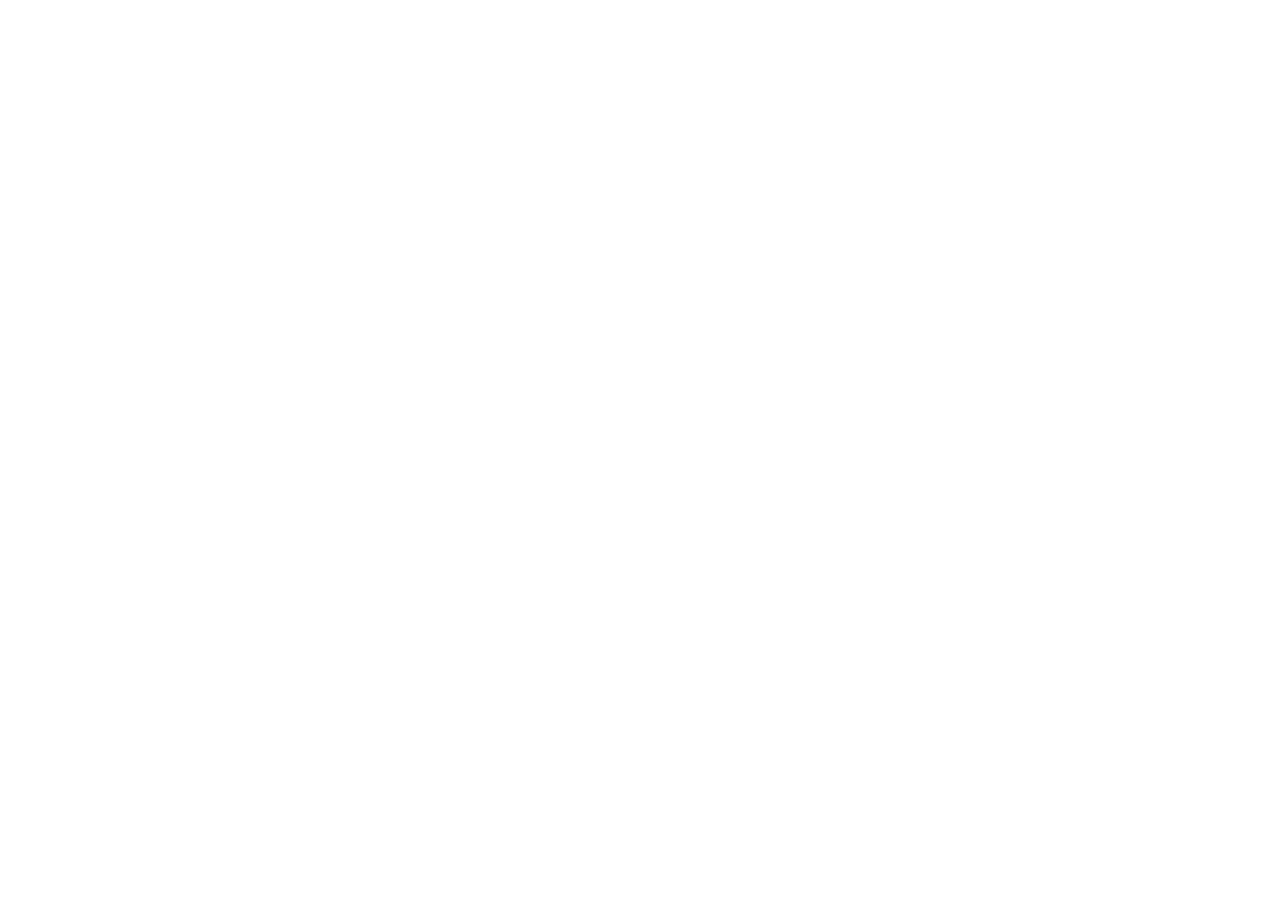
==== login.html @ cdf67218 "Adicionando as páginas iniciais: home e login" ====
<!DOCTYPE html>
<html lang="pt-br">
    <head>
        <meta charset="UTF-8">
        <meta http-equiv="X-UA-Compatible" content="IE=edge">
        <meta name="viewport" content="width=device-width, initial-scale=1">
        <title>HealthPets - Login</title>
        <!-- Bootstrap -->
        <link rel="stylesheet" href="https://cdn.jsdelivr.net/npm/bootstrap@5.0.2/dist/css/bootstrap.min.css" >
        <!-- Nosso Estilo -->
        <link rel="stylesheet" href="style.css">
    </head>
    <body>
        <!-- Conteúdo principal -->
        <main></main>

        <!-- Bootstrap Bundle com Popper -->
        <script src="https://cdn.jsdelivr.net/npm/bootstrap@5.0.2/dist/js/bootstrap.bundle.min.js" integrity="sha384-MrcW6ZMFYlzcLA8Nl+NtUVF0sA7MsXsP1UyJoMp4YLEuNSfAP+JcXn/tWtIaxVXM" crossorigin="anonymous"></script>
    </body>
</html>
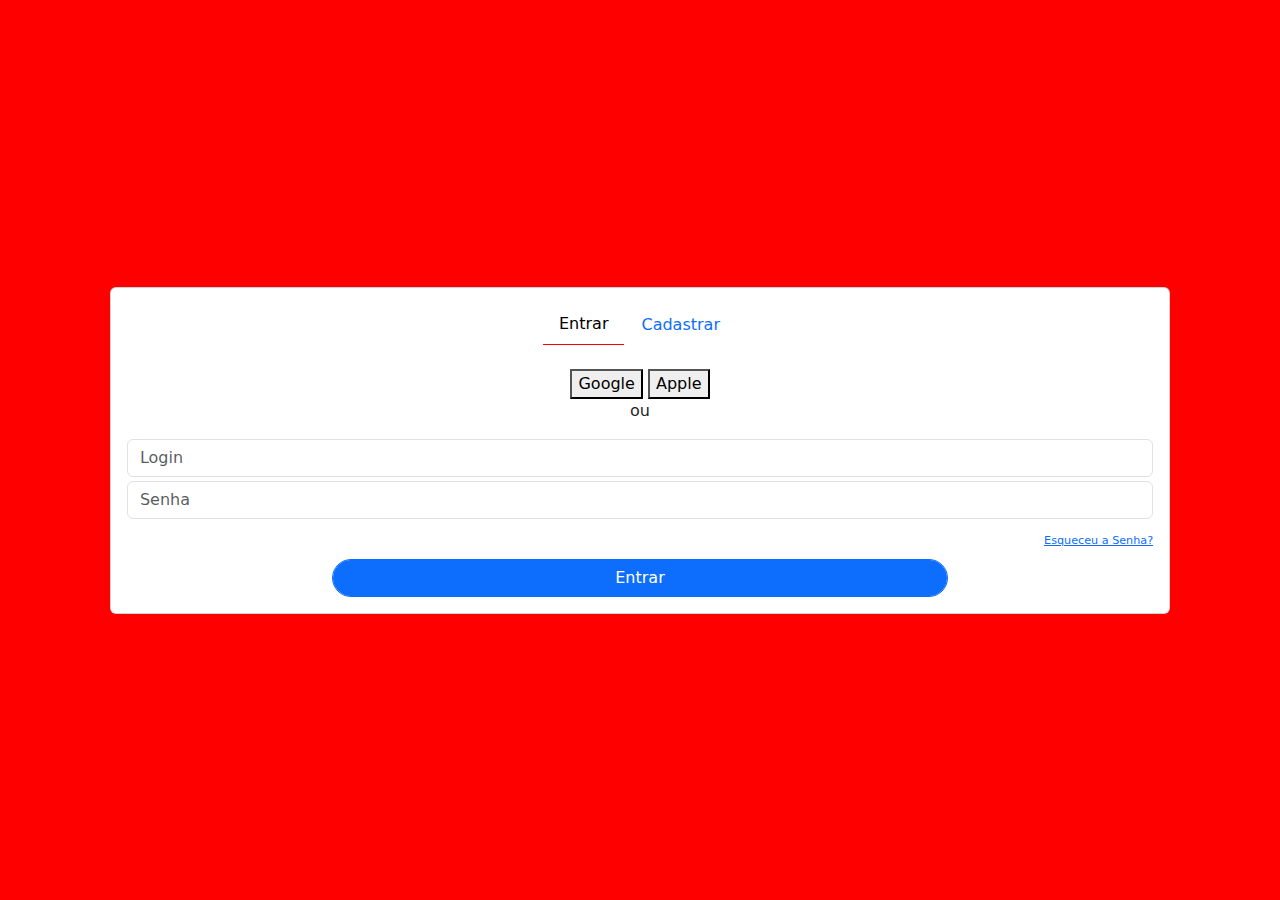
==== commit 147e9563: "Criando a tela de login" ====
--- a/login.html
+++ b/login.html
@@ -8,11 +8,105 @@
         <!-- Bootstrap -->
         <link rel="stylesheet" href="https://cdn.jsdelivr.net/npm/bootstrap@5.0.2/dist/css/bootstrap.min.css" >
         <!-- Nosso Estilo -->
-        <link rel="stylesheet" href="style.css">
+        <link rel="stylesheet" href="/assets/css/style.css">
     </head>
     <body>
         <!-- Conteúdo principal -->
-        <main></main>
+        <main>
+            <div class="container d-flex justify-content-center">
+                <div class="card login d-flex align-items-center align-self-center">
+                    <div class="card-body">
+                        <ul class="nav nav-tabs d-flex justify-content-center" id="myTab" role="tablist">
+                            <li class="nav-item" role="presentation">
+                              <button class="nav-link active" id="entrar-tab" data-bs-toggle="tab" data-bs-target="#entrar" type="button" role="tab" aria-controls="entrar" aria-selected="true">Entrar</button>
+                            </li>
+                            <li class="nav-item" role="presentation">
+                              <button class="nav-link" id="cad-tab" data-bs-toggle="tab" data-bs-target="#cad" type="button" role="tab" aria-controls="cad" aria-selected="false">Cadastrar</button>
+                            </li>
+                        </ul>
+                        <div class="tab-content mt-4" id="myTabContent">
+                        <div class="tab-pane fade show active" id="entrar" role="tabpanel" aria-labelledby="entrar-tab">
+                            
+                            <div class="form-login">
+                                <div class="login-network">
+                                    <button>Google</button>
+                                    <button>Apple</button>
+                                    <p>ou</p>
+                                </div>
+                                <form>
+                                    <div class="form-group mb-1">
+                                        <input type="text" class="form-control" name="login" id="login" placeholder="Login">
+                                    </div>
+                                    <div class="form-group mb-1">
+                                        <input type="password" class="form-control" name="senha" id="senha" placeholder="Senha">
+                                    </div>
+                                    <div class="form-group d-md-flex my-2 text-end">
+                                        <div class="w-100 text-md-right">
+                                            <a href="#" class="senha_recupera">Esqueceu a Senha?</a>
+                                        </div>
+                                    </div>
+                                    <div class="form-form-group d-flex justify-content-center">
+                                        <button type="submit" class="btn form-control btn-primary rounded-pill submit px-3">Entrar</button>
+                                    </div>
+                                </form>
+                            </div>
+                        </div>
+                        <div class="tab-pane fade" id="cad" role="tabpanel" aria-labelledby="cad-tab">
+                            <div class="form-login">
+                                <div class="login-network">
+                                    <button>Google</button>
+                                    <button>Apple</button>
+                                    <p>ou</p>
+                                </div>
+                                <form>
+                                    <div class="form-group mb-1">
+                                        <input type="text" class="form-control" name="nome" id="nome" placeholder="Nome">
+                                    </div>
+                                    <div class="form-group mb-1">
+                                        <input type="email" class="form-control" name="email" id="email" placeholder="E-mail">
+                                    </div>
+                                    <div class="form-group mb-1">
+                                        <input type="password" class="form-control" name="senha" id="senha" placeholder="Senha">
+                                    </div>
+                                    <div class="aviso mt-3 text-muted">
+                                        <p>Ao continuar, estou de acordo com os  <a href="#">Termos de Uso</a> e <a href="#">Politicas de Privacidade</a> do HealthPets.</p>
+                                    </div>
+                                    <div class="form-group d-flex justify-content-center">
+                                        <button type="submit" class="btn form-control btn-primary rounded-pill submit px-3">Entrar</button>
+                                    </div>
+                                </form>
+                            </div>
+                        </div>
+                        </div>
+                    </div>
+                  </div>
+                <!-- <div class="row justify-content-center">
+                    <div class="col-md-6 col-lg-4">
+                        <div class="login py-5">
+                            <img src="" class="img d-flex align-items-center justify-content-center" alt="">
+                            <h1 class="">Bem vindo</h1>
+                            <p>Faça login inserindo as informações abaixo</p>
+                            <form action="" class="login-form">
+                                <div class="form-group">
+                                    <input type="text" class="form-control" name="login" id="login" placeholder="Login">
+                                </div>
+                                <div class="form-group">
+                                    <input type="password" class="form-control" name="senha" id="senha" placeholder="Senha">
+                                </div>
+                                <div class="form-group d-md-flex">
+                                    <div class="w-100 text-md-right">
+                                        <a href="#">Recuperar Senha</a>
+                                    </div>
+                                </div>
+                                <div class="form-group">
+                                    <button type="submit" class="btn form-control btn-primary rounded submit px-3">Entrar</button>
+                                </div>
+                            </form>
+                        </div>
+                    </div>  
+                </div> -->
+            </div>
+        </main>
 
         <!-- Bootstrap Bundle com Popper -->
         <script src="https://cdn.jsdelivr.net/npm/bootstrap@5.0.2/dist/js/bootstrap.bundle.min.js" integrity="sha384-MrcW6ZMFYlzcLA8Nl+NtUVF0sA7MsXsP1UyJoMp4YLEuNSfAP+JcXn/tWtIaxVXM" crossorigin="anonymous"></script>
--- a/assets/css/style.css
+++ b/assets/css/style.css
@@ -0,0 +1,37 @@
+
+main{
+    height: 100vh;
+    background-color: red;
+}
+.container{
+    height: 100%;
+}
+/* Login */
+.login{
+    width: 95%;
+}
+.login > div{
+    width: 100%;
+}
+.login ul{
+    border: 0px;
+}
+.login ul button{
+    border: 0px;
+}
+.nav-tabs .nav-item.show .nav-link, .nav-tabs .nav-link.active{
+    border-top: 0px;
+    border-left: 0px;
+    border-right: 0px;
+    border-bottom: 1px solid red;
+}
+.login-network{
+    text-align: center;
+}
+.aviso, .senha_recupera{
+    font-size: 0.7rem;
+}
+
+.form-login form button{
+    max-width: 60%;
+}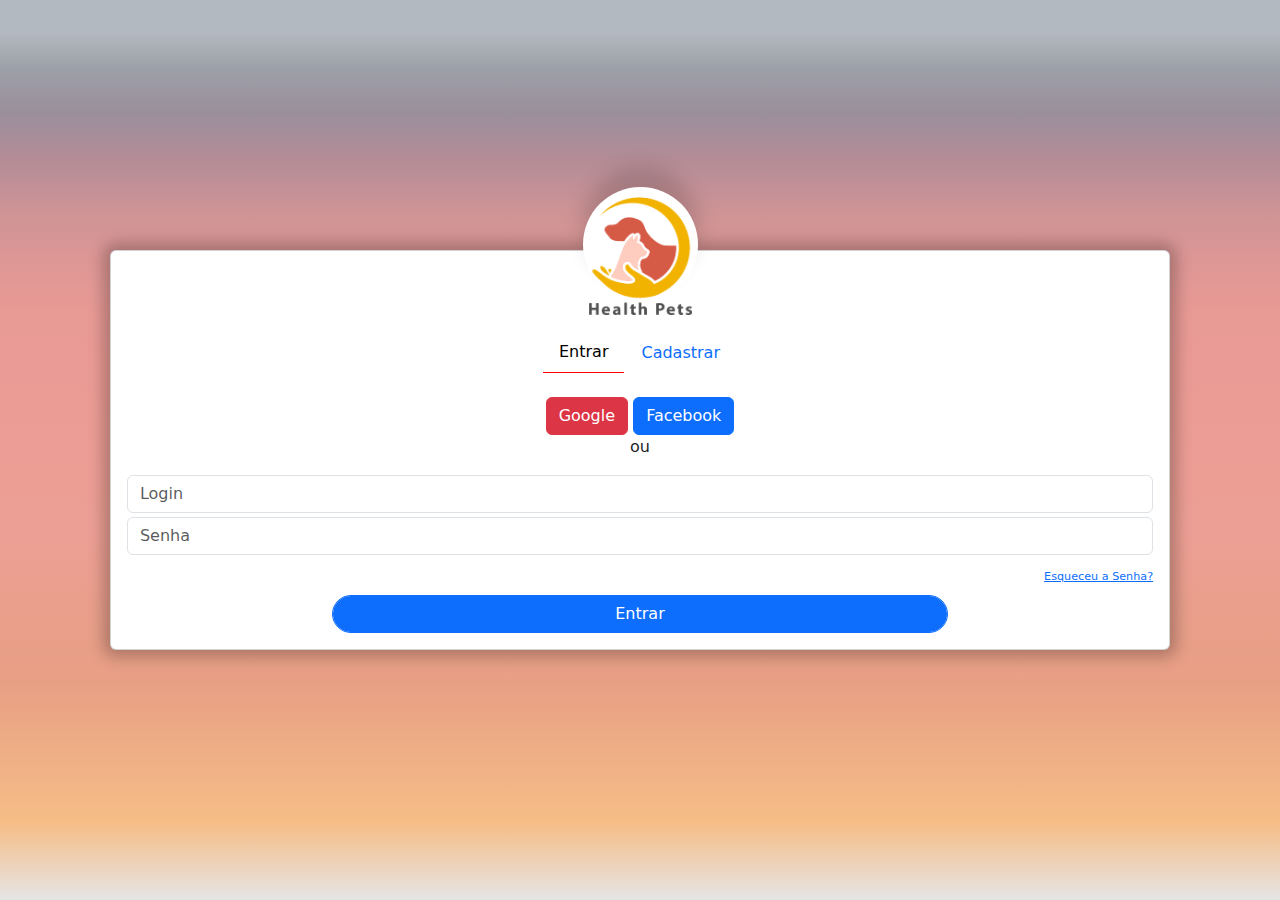
==== commit fb02ab45: "Aplicando estilização na página de login e criando a barra de menu da página home" ====
--- a/login.html
+++ b/login.html
@@ -16,7 +16,10 @@
             <div class="container d-flex justify-content-center">
                 <div class="card login d-flex align-items-center align-self-center">
                     <div class="card-body">
-                        <ul class="nav nav-tabs d-flex justify-content-center" id="myTab" role="tablist">
+                        <div class="login-logo">
+                            <img src="assets/images/logotipo.png" class="img-fluid logo" alt="HealthPets Logotipo" title="HealthPets Logotipo">
+                        </div>
+                        <ul class="nav nav-tabs d-flex justify-content-center menu-login" id="myTab" role="tablist">
                             <li class="nav-item" role="presentation">
                               <button class="nav-link active" id="entrar-tab" data-bs-toggle="tab" data-bs-target="#entrar" type="button" role="tab" aria-controls="entrar" aria-selected="true">Entrar</button>
                             </li>
@@ -29,8 +32,8 @@
                             
                             <div class="form-login">
                                 <div class="login-network">
-                                    <button>Google</button>
-                                    <button>Apple</button>
+                                    <button class="btn btn-danger">Google</button>
+                                    <button class="btn btn-primary">Facebook</button>
                                     <p>ou</p>
                                 </div>
                                 <form>
@@ -54,8 +57,8 @@
                         <div class="tab-pane fade" id="cad" role="tabpanel" aria-labelledby="cad-tab">
                             <div class="form-login">
                                 <div class="login-network">
-                                    <button>Google</button>
-                                    <button>Apple</button>
+                                    <button class="btn btn-danger">Google</button>
+                                    <button class="btn btn-primary">Facebook</button>
                                     <p>ou</p>
                                 </div>
                                 <form>
--- a/assets/css/style.css
+++ b/assets/css/style.css
@@ -1,7 +1,8 @@
 
 main{
     height: 100vh;
-    background-color: red;
+    background: linear-gradient(0deg, #E5E5E5 0%, #F6BD87 8.54%, #E79F84 24.32%, #EC9F94 40.68%, #EB9B95 58.38%, #E89A95 65.44%, #DD9795 71.43%, #CC9396 77.03%, #B38C96 82.39%, #9A8F9C 87.59%, #9DA1A9 92.59%, #B3B9C0 96.37%);
+    background-repeat: no-repeat;
 }
 .container{
     height: 100%;
@@ -9,9 +10,27 @@
 /* Login */
 .login{
     width: 95%;
+    box-shadow: 0px 0px 15px 7px rgb(0 0 0 / 25%);
 }
 .login > div{
     width: 100%;
+}
+.menu-login{
+    margin-top: 30px;
+}
+.login-logo{
+    max-width: 115px;
+    background-color: white;
+    border-radius: 100%;
+    max-height: 115px;
+    margin: -80px auto 0 auto;
+    padding-top: 10px;
+    box-shadow: 0px -20px 20px 0px rgb(0 0 0 / 15%);
+}
+.login-logo img{
+    max-width: 90%;
+    margin: 0 auto;
+    display: block;
 }
 .login ul{
     border: 0px;
@@ -34,4 +53,12 @@
 
 .form-login form button{
     max-width: 60%;
+}
+/* index */
+main.content{
+    height: 100vh;
+    display: flex;
+    justify-content: center;
+    align-items: center;
+    text-align: center;
 }